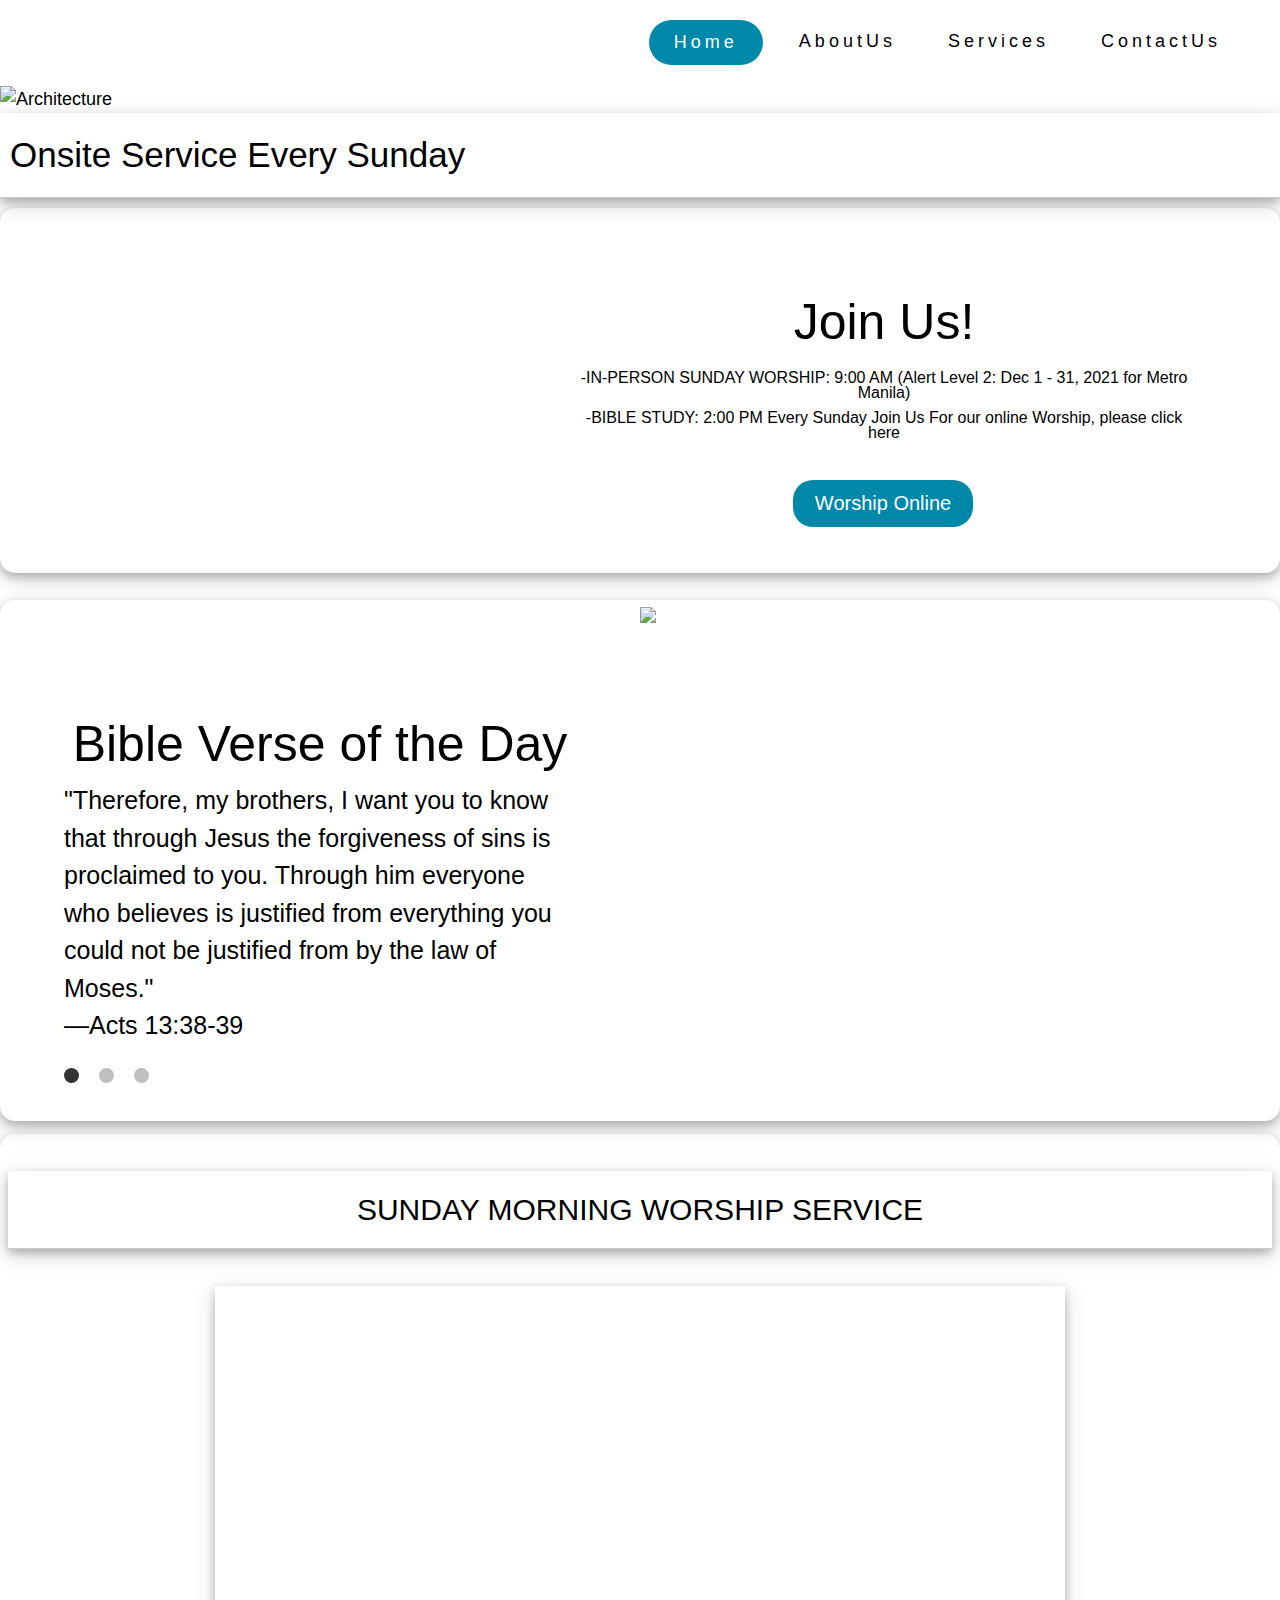
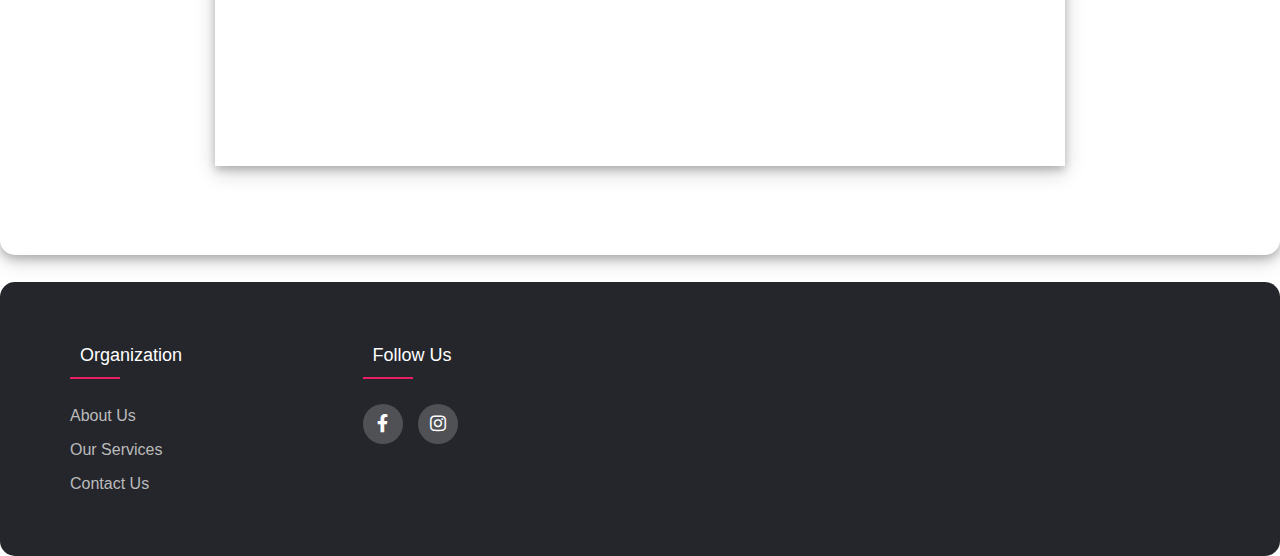
==== index.html @ 140dfd56 "Add files via upload" ====
<!DOCTYPE html>
<html lang="en">
	<head>
<title>HOMPAGE</title>
<meta charset="UTF-8">
<link rel="stylesheet" href="CSS4.css">
<link rel="stylesheet" type="text/css" href="https://cdnjs.cloudflare.com/ajax/libs/font-awesome/5.15.1/css/all.min.css">
	</head>
<body>
	<!-- Navigation -->
	<div class="-top">
	<div class="-bar -white -wide -padding -card">
	  <div class="-right -hide-small">
		<a href="Main.html" class="woww">Home</a>
		<a href="#" class="-bar-item -button">AboutUs</a>&nbsp;&nbsp;&nbsp;
		<a href="#" class="-bar-item -button">Services</a>
		<a href="#" class="-bar-item -button">ContactUs</a> 
	  </div>
	</div>
  </div>
	<header>
		<img class="image" src="C:\Users\valerio\Downloads\VAL\image\LOGO.gif" alt="Architecture" width="1500" height="800">
	</header>
		<!-- Project Section -->
		<h4 class="-border-bottom -border-light-grey -padding-16">Onsite Service Every Sunday</h4>
		<div class="-row-padding">
		<div class="row">
			<div class="-container -padding-32">
				<div class="col">
					<br>
					<div class="card card1">
						<h5></h5>
					</div>
				</div>
			</div>
		  <div class="col">
			  <h1>Join Us!</h1>
			  <p>-IN-PERSON SUNDAY WORSHIP: 9:00 AM (Alert Level 2: Dec 1 - 31, 2021 for Metro Manila) </p>
			  <p>-BIBLE STUDY: 2:00 PM Every Sunday Join Us For our online Worship, please click here</p>
				  &nbsp;&nbsp;&nbsp;&nbsp;&nbsp;&nbsp;&nbsp;&nbsp;&nbsp;
				  &nbsp;&nbsp;&nbsp;&nbsp;&nbsp;&nbsp;&nbsp;&nbsp;&nbsp;&nbsp;&nbsp;
				  &nbsp;&nbsp;&nbsp;&nbsp;&nbsp;&nbsp;&nbsp;&nbsp;&nbsp;&nbsp;&nbsp;&nbsp;
				  &nbsp;&nbsp;&nbsp;&nbsp;&nbsp;&nbsp;&nbsp;&nbsp;&nbsp;
				  <button type="button">Worship Online</button>
		  </div>
		</div>
	</div>
	<br>
		<div class="Eh">
			<div class="row1">
			<div class="col-1">
				<h1>Bible Verse of the Day</h1>
				<p1>"Therefore, my brothers, I want you to know that through Jesus the forgiveness of sins is proclaimed to you. 
					Through him everyone who believes is justified from everything you could not be justified from by the law of Moses."
				</p1>
				<br>
				<p1>—Acts 13:38-39</p1>
				<ul class="wan">
					<li class="btn active"></li>
					<li class="btn"></li>
					<li class="btn"></li>
				</ul>
			</div>
			<div class="col-2">
				<img src="image/pic1.png" id="banner">
			</div>
		</div>
		</div>
		<script>
			var btn =document.getElementsByClassName("btn");
			var banner= document.getElementById("banner");

			btn[0].onclick = function(){
				banner.src = "image/pic1.png"
				
				banner.classList.add("zoom");
				setTimeout(function(){
					banner.classList.remove("zoom")		
				},500);
			}
			btn[1].onclick = function(){
				banner.src = "image/pic2.png"
				banner.classList.add("zoom");
				setTimeout(function(){
					banner.classList.remove("zoom")		
				},500);
			}
			btn[2].onclick = function(){
				banner.src = "image/pic3.png"
				banner.classList.add("zoom");
				setTimeout(function(){
					banner.classList.remove("zoom")		
				},500);
			}
		</script>

			
		<div class="-row-padding">
		
			<div class="gallery">
				
			</div>
			<br>
			<div class="-container -padding-32" >
		<h3 class="-border-bottom -border-light-grey -padding-16">SUNDAY MORNING WORSHIP SERVICE</h3>
	  </div>
			<div class="col">
				<div class="features-vid">
					<br>
				<center><iframe class="wow" width="850" height="480" src="https://www.facebook.com/plugins/video.php?height=314&href=https%3A%2F%2Fwww.facebook.com%2Felohimchurchfamily%2Fvideos%2F577492703555473%2F&show_text=false&width=560&t=0" width="560" height="314" style="border:none;overflow:hidden" scrolling="no" frameborder="0" allowfullscreen="true" allow="autoplay; clipboard-write; encrypted-media; picture-in-picture; web-share" allowFullScreen="true"></iframe></center>
					<br>
					<br>
					<br>
				</div>
			</div>
		</div>	
</div>
</body>
<br>
<footer class="footer">
	<div class="container">
		<div class="row2">
			<div class="footer-col">
				<h4>organization</h4>
				<ul>
					<li><a href="#">about us</a></li>
					<li><a href="#">our services</a></li>
					<li><a href="#">Contact Us</a></li>
				</ul>
			</div>
			<div class="footer-col">
				<h4>follow us</h4>
				<div class="social-links">
					<a href="https://www.facebook.com/elohimchurchfamilyw"><i class="fab fa-facebook-f"></i></a>
					<a href="https://www.instagram.com/elohimcommunitychurch/"><i class="fab fa-instagram"></i></a>
				</div>
			</div>
		</div>
	</div>
</footer>
</html>
---- CSS4.css ----
html, body {
    font-family: Verdana,sans-serif;
    font-size: 18px;
    line-height: 1.5;
	box-sizing: inherit;
    background-image: url("Pictures/images/BG1.png");
}
.-white, .-hover-white:hover {
    color:  black;
    background-image: url("Pictures/images/Light.jpg");
}
.-button:hover {
    color: #000;
    background-color: #ccc;
}
.-bar-item, .-button, .home{
    margin-left: 20px;
    padding: 9px 25px;
    border: none;
    border-radius: 50px;
    cursor: pointer;
    transition: all 0.3s ease 0s;
}
.woww{
    text-decoration: none;
    color: white;
    float: left;
    padding: 9px 25px;
    background-color: rgba(0, 136, 169, 1);
    border: none;
    border-radius: 50px;
    cursor: pointer;
    transition: all 0.3s ease 0s;
}
.woww:hover {
    background-color: rgba(0, 136, 169, 0.8);
    transform: translateY(-10px);
}
div {
    display: block;
}
.-btn, .-button {
    border: none;
    display: inline-block;
    padding: 8px 16px;
    vertical-align: middle;
    overflow: hidden;
    text-decoration: none;
    color: inherit;
    background-color: inherit;
    text-align: center;
    cursor: pointer;
    white-space: nowrap;
}
.-padding {
    padding: 20px 16px;
}
.-bar {
    width: 100%;
    overflow: hidden;
}
.-wide {
    letter-spacing: 4px;
}
.-bar .-button {
    white-space: normal;
}
.-bar .-bar-item {
    padding: 8px 16px;
    float: left;
    width: auto;
    border: none;
    display: block;
    outline: 0;
}
b, strong {
    color: rgb(255, 255, 255);
    font-weight: bolder;
    background-color: #000;
    letter-spacing: 2px;
}
.-right {
    float: right;
}
.image {
    max-width: 100%;
    height: auto;
}
.-image{
    background-size: contain;
    background-position: top center;
    background-image: linear-gradient(180deg,rgba(255,255,255,0.82) 0%,#ffffff 52%);
    padding-bottom: 70px;
}

img {
    vertical-align: middle;
}

img {
    border-style: none;
}

.-border-light-grey{
    border-color: #f1f1f1;
}
.-padding-16 {
    padding-top: 16px;
    padding-bottom: 16px;
}
.-border-bottom {
    border-bottom: 1px solid #ccc;
    background-image: url("Pictures/images/Light.jpg");
    box-shadow: 0 4px 8px 0 rgb(0 0 0 / 20%), 0 6px 20px 0 rgb(0 0 0 / 19%);

}
*, *:before, *:after {
    box-sizing: inherit;
}
.gallery{
    height: 80%;
    width: 100%;
    display: flex;
    margin: 1% auto 0;
    box-sizing: border-box;
}
.image-box{
    margin: 0 1%;
    flex: 1;
    flex-basis: 0;
    transition: .5s;
}
.image-box img{
    width: 100%;
    height: 100%;
    object-fit: cover;
    transition: .5s;
}
.image-box:hover{
    flex-basis: 50%;
    cursor: pointer;
}
.active{
    flex-basis: 50%;
}
h1{
    text-align: center;
    margin-top: 30px;
    font-size: 35px;
    font-weight: 400;
    font-family: "Segoe UI",Arial,sans-serif;
}
 h3{
    padding: 0px 10px;
    font-family: "Segoe UI",Arial,sans-serif;
    font-weight: 400;
    margin: 10px 0;
	font-size: 30px;
    color : black;
    text-align: center;
    box-shadow: 0 4px 8px 0 rgba(0, 0, 0, 0.2), 0 6px 20px 0 rgba(0, 0, 0, 0.19);
}
h4{
    padding: 0px 10px;
    font-family: "Segoe UI",Arial,sans-serif;
    font-weight: 400;
    margin: 0px 0px 10px;
	font-size: 35px;
} 
.-black, .-hover-black:hover {
    color: #fff;
    background-color: #000;
    font-family: Verdana,sans-serif;
    font-size: 18px;
    letter-spacing: 2px;
}
.-row-padding{
    border-radius: 15px;
    padding: 0 8px;
    background-image: url("Pictures/images/Light.jpg");
    box-shadow: 0 4px 8px 0 rgba(0, 0, 0, 0.2), 0 6px 20px 0 rgba(0, 0, 0, 0.19);
    
}
.-display-topleft {
    position: absolute;
    padding-top: 8px;
}
.container{
	width: 100%;
	margin: 80px auto;
}
.container h1{
	text-align: center;
	font-family: Verdana,sans-serif;
    font-size: 40px;
}
.row{
	align-items: center;

}
.col{
  
	min-width: 250px;
}
.small-img-row{
	display: flex;
	background: #efefef;
	margin: 20px 0;
	align-items: center;
	border-radius: 6px;
	overflow: hidden;
	width: 85%;
}
.small-img{
	position: relative;
}
.small-img-row p{
	margin-left: 20px;
	color: #707070;
	line-height: 22px;
	font-size: 15px;
}	
.features-vid{
	align-items: center;
}
.wow{
    box-shadow: 0 4px 8px 0 rgba(0, 0, 0, 0.2), 0 6px 20px 0 rgba(0, 0, 0, 0.19);
}
.slide-frame{
    height: 500px;
    background: black;
    margin-top: 30px;
}

.img-container{
    height: 100px;
    position: relative;
    float: left;
}
.Eh{
    width: 100%;
}
.row1{
    box-shadow: 0 4px 8px 0 rgba(0, 0, 0, 0.2), 0 6px 20px 0 rgba(0, 0, 0, 0.19);
    display: flex;
    width: 100%;
    background-image: url("Pictures/images/Light.jpg");
    border-radius: 15px;
    overflow: hidden;
}
.col-1, .col-2{
    flex-basis: 50%;
    overflow: hidden;
}
.col-2 img{
    width: 100%;
}
.col-1{
    padding: 6% 5%;
    position: relative;
}
.wan{
   position: absolute;
   bottom: 30px; 
}
.btn{
    list-style: none;
    width: 15px;
    height: 15px;
    display: inline-block;
    background: #bfbfbf;
    border-radius: 50%;
    margin-right: 15px;
    cursor: pointer;
    transition: transform 0.5s;
}
.btn:hover {
    transform: translateY(-10px);
}
ul .active{
    background: #333;
}
.zoom{
    animation: zoomout 0.5s linear 1;
}
@keyframes zoomout{
    0%{
        transform: scale(1.2);
    }
    100%{
        transform: scale(1);
    }
}
*{
	margin:0;
	padding:0;
	box-sizing: border-box;
}
.container{
	max-width: 1170px;
	margin:auto;
}
.row2{
	display: flex;
	flex-wrap: wrap;
}
ul{
	list-style: none;
}
.footer{
	background-color: #24262b;
    padding: 60px 0;
    border-radius: 15px;
}
.footer-col{
   width: 25%;
   padding: 0 15px;
}
.footer-col h4{
	font-size: 18px;
	color: #ffffff;
	text-transform: capitalize;
	margin-bottom: 35px;
	font-weight: 500;
	position: relative;
}
.footer-col h4::before{
	content: '';
	position: absolute;
	left:0;
	bottom: -10px;
	background-color: #e91e63;
	height: 2px;
	box-sizing: border-box;
	width: 50px;
}
.footer-col ul li:not(:last-child){
	margin-bottom: 10px;
}
.footer-col ul li a{
	font-size: 16px;
	text-transform: capitalize;
	color: #ffffff;
	text-decoration: none;
	font-weight: 300;
    
	color: #bbbbbb;
	display: block;
	transition: all 0.3s ease;
}
.footer-col ul li a:hover{
	color: #ffffff;
	padding-left: 8px;
}
.footer-col .social-links a{
	display: inline-block;
	height: 40px;
	width: 40px;
	background-color: rgba(255,255,255,0.2);
	margin:0 10px 10px 0;
	text-align: center;
	line-height: 40px;
	border-radius: 50%;
	color: #ffffff;
	transition: all 0.5s ease;
}
.footer-col .social-links a:hover{
	color: #24262b;
	background-color: #ffffff;
}
.fab {
    font-family: "Font Awesome 5 Brands";
}


/*responsive*/
@media(max-width: 767px){
  .footer-col{
    width: 50%;
    margin-bottom: 30px;
}
}
@media(max-width: 574px){
  .footer-col{
    width: 100%;
}
}
p1{
    font-size: 25px;
}
.row{
	display: flex;
	height: 88%;
	align-items: center;
}
.col{
	flex-basis : 50%;
}
h1{
    font-size: 50px;
    flex-wrap: wrap;
    
}
p{
    font-size: 16px;
    text-align: center;
    line-height: 15px;
    margin:10px 10px;
}
button{
    cursor: pointer;
    width: 180px;
    color: white;
    font-size: 20px;
    padding: 12px 0;
    background-color: rgba(0, 136, 169, 1);
    border: 0;
    border-radius: 20px;
    outline: none;
    margin-top: 30px;
    transition: transform 0.5s;
}
button:hover{
    background-color: rgba(0, 136, 169, 0.8);
    transform: translateY(-10px);
}
.card{
    width: 500px;
    height: 300px;
    display: inline-block;
    padding: 15px 50px;
    border-radius: 10px;
    box-sizing: border-box;
    cursor: pointer;
    margin: 15px 30px;
    background-image: url("Pictures/images/gg.jpg");
    background-position: center;
    background-size: cover;
    transition: transform 0.5s;
}
.card1{
    box-shadow: #707070
}
.card:hover{
    transform: translateY(-10px);
}
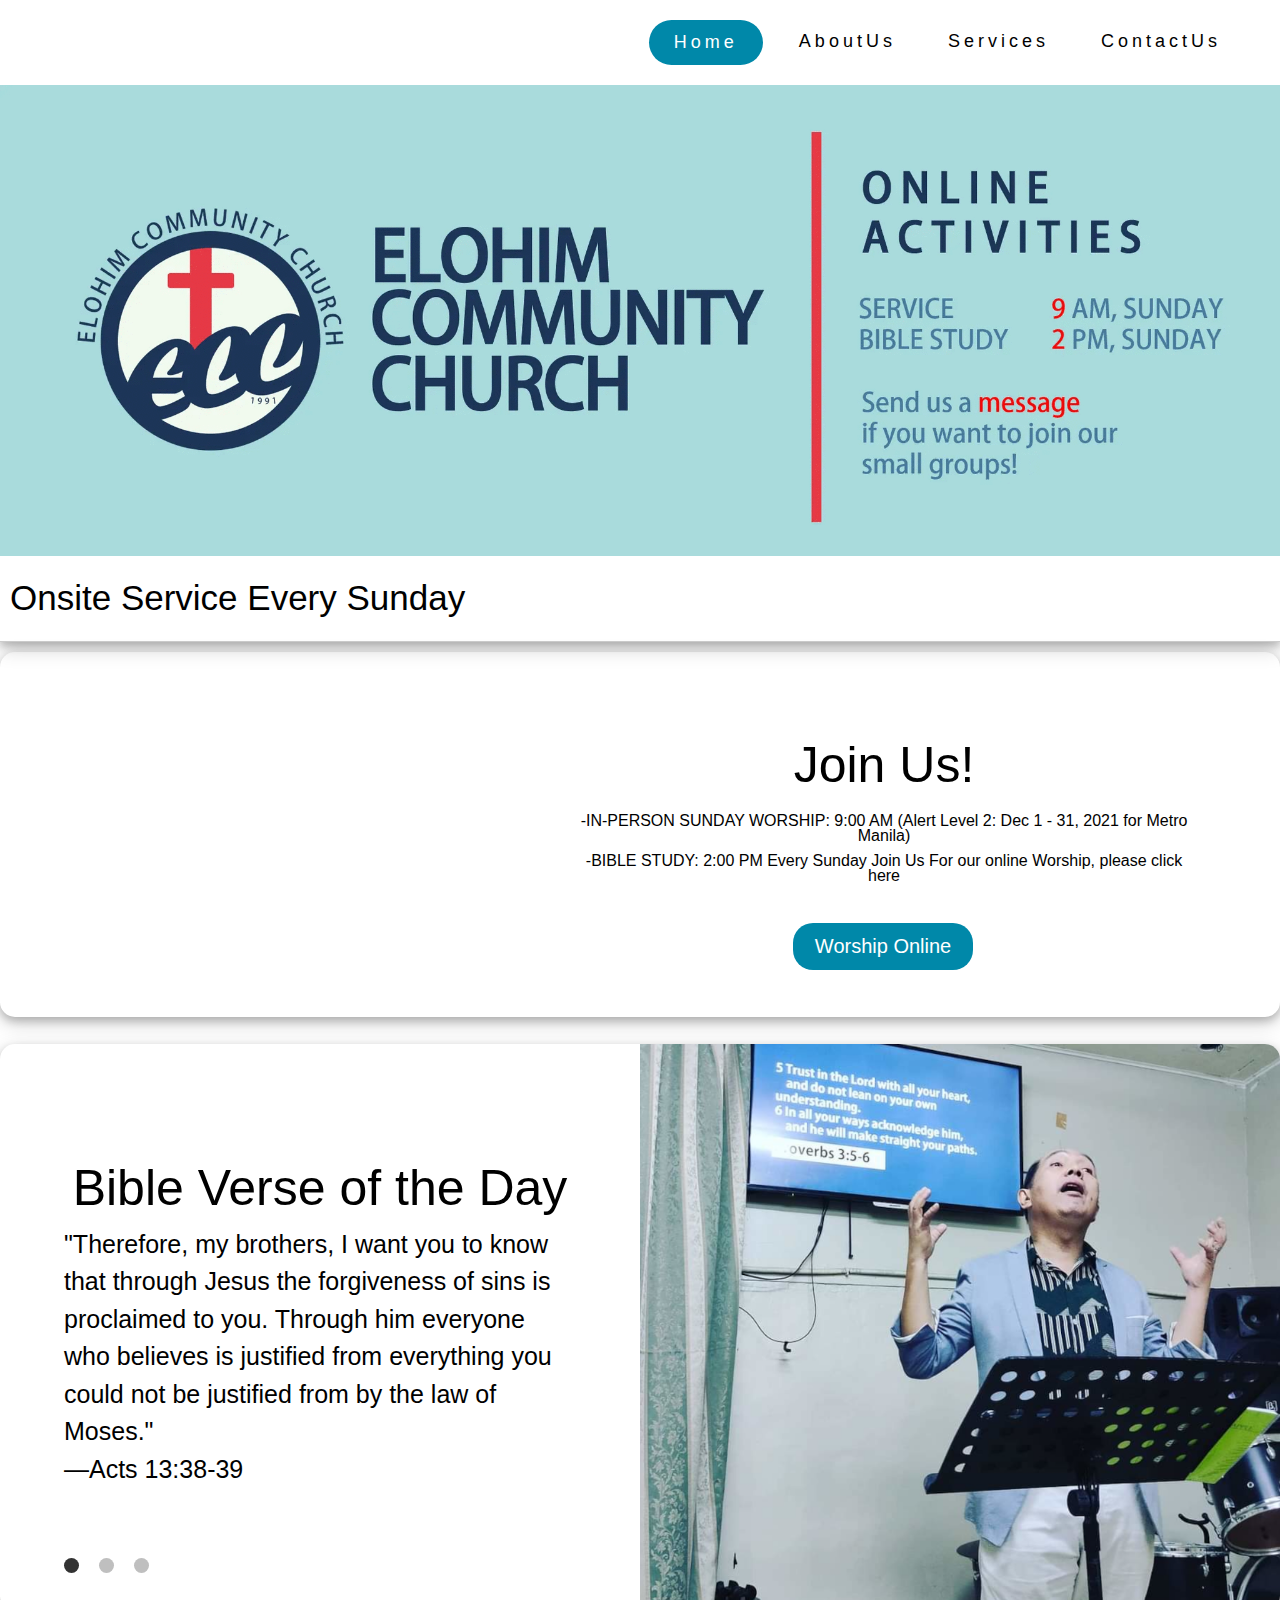
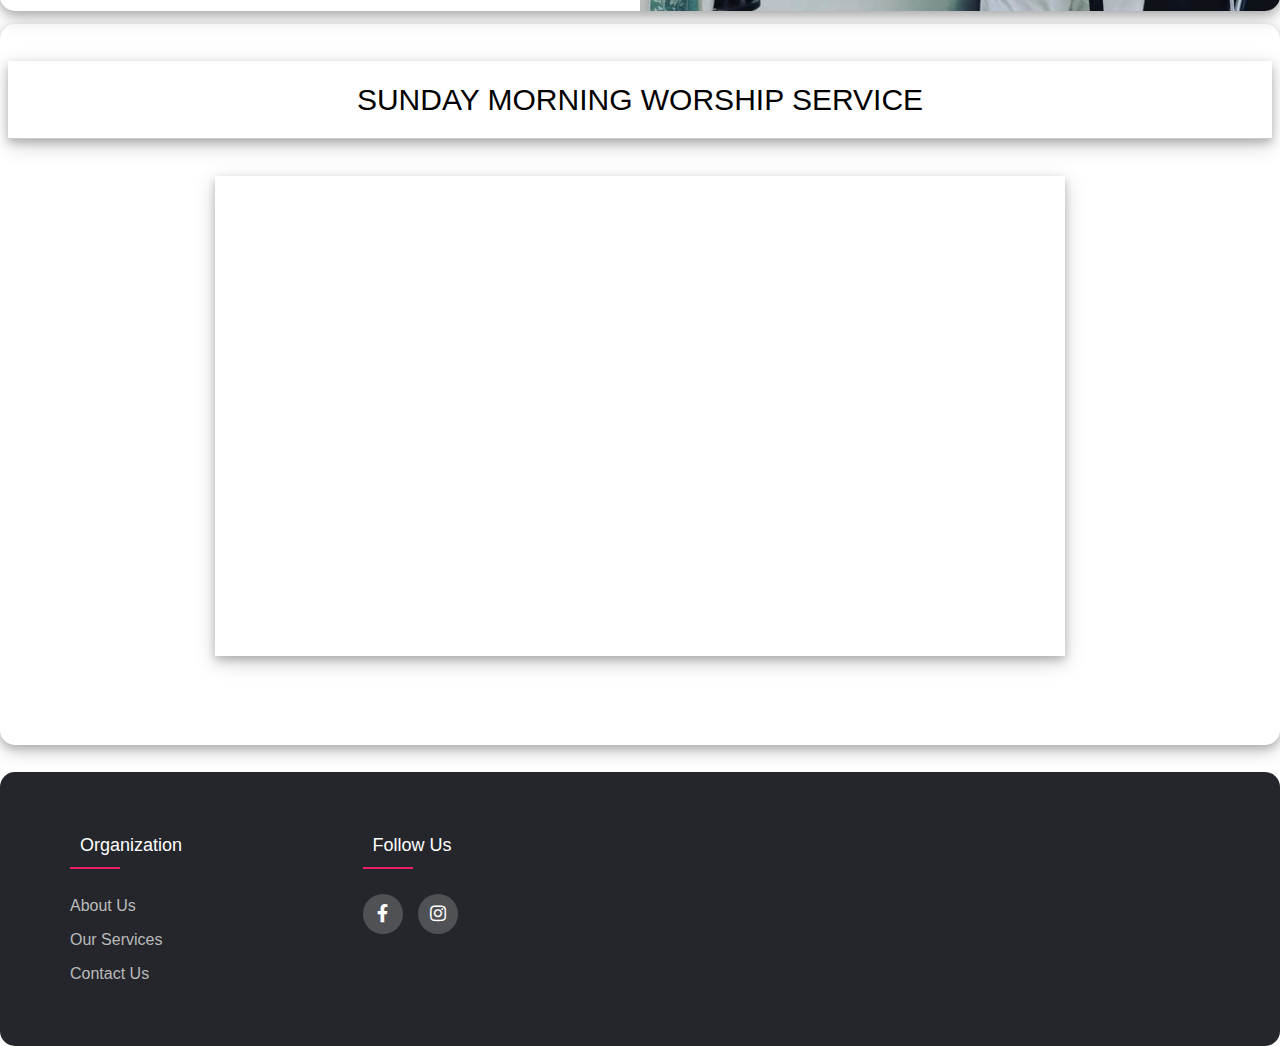
==== commit 98814b9d: "Update index.html" ====
--- a/index.html
+++ b/index.html
@@ -19,7 +19,7 @@
 	</div>
   </div>
 	<header>
-		<img class="image" src="C:\Users\valerio\Downloads\VAL\image\LOGO.gif" alt="Architecture" width="1500" height="800">
+		<img class="image" src="Pictures/LOGO.gif" alt="Architecture" width="1500" height="800">
 	</header>
 		<!-- Project Section -->
 		<h4 class="-border-bottom -border-light-grey -padding-16">Onsite Service Every Sunday</h4>
@@ -62,7 +62,7 @@
 				</ul>
 			</div>
 			<div class="col-2">
-				<img src="image/pic1.png" id="banner">
+				<img src="Pictures/pic1.png" id="banner">
 			</div>
 		</div>
 		</div>
@@ -71,7 +71,7 @@
 			var banner= document.getElementById("banner");
 
 			btn[0].onclick = function(){
-				banner.src = "image/pic1.png"
+				banner.src = "Pictures/pic1.png"
 				
 				banner.classList.add("zoom");
 				setTimeout(function(){
@@ -79,14 +79,14 @@
 				},500);
 			}
 			btn[1].onclick = function(){
-				banner.src = "image/pic2.png"
+				banner.src = "Pictures/pic2.png"
 				banner.classList.add("zoom");
 				setTimeout(function(){
 					banner.classList.remove("zoom")		
 				},500);
 			}
 			btn[2].onclick = function(){
-				banner.src = "image/pic3.png"
+				banner.src = "Pictures/pic3.png"
 				banner.classList.add("zoom");
 				setTimeout(function(){
 					banner.classList.remove("zoom")		
@@ -138,4 +138,4 @@
 		</div>
 	</div>
 </footer>
-</html>+</html>
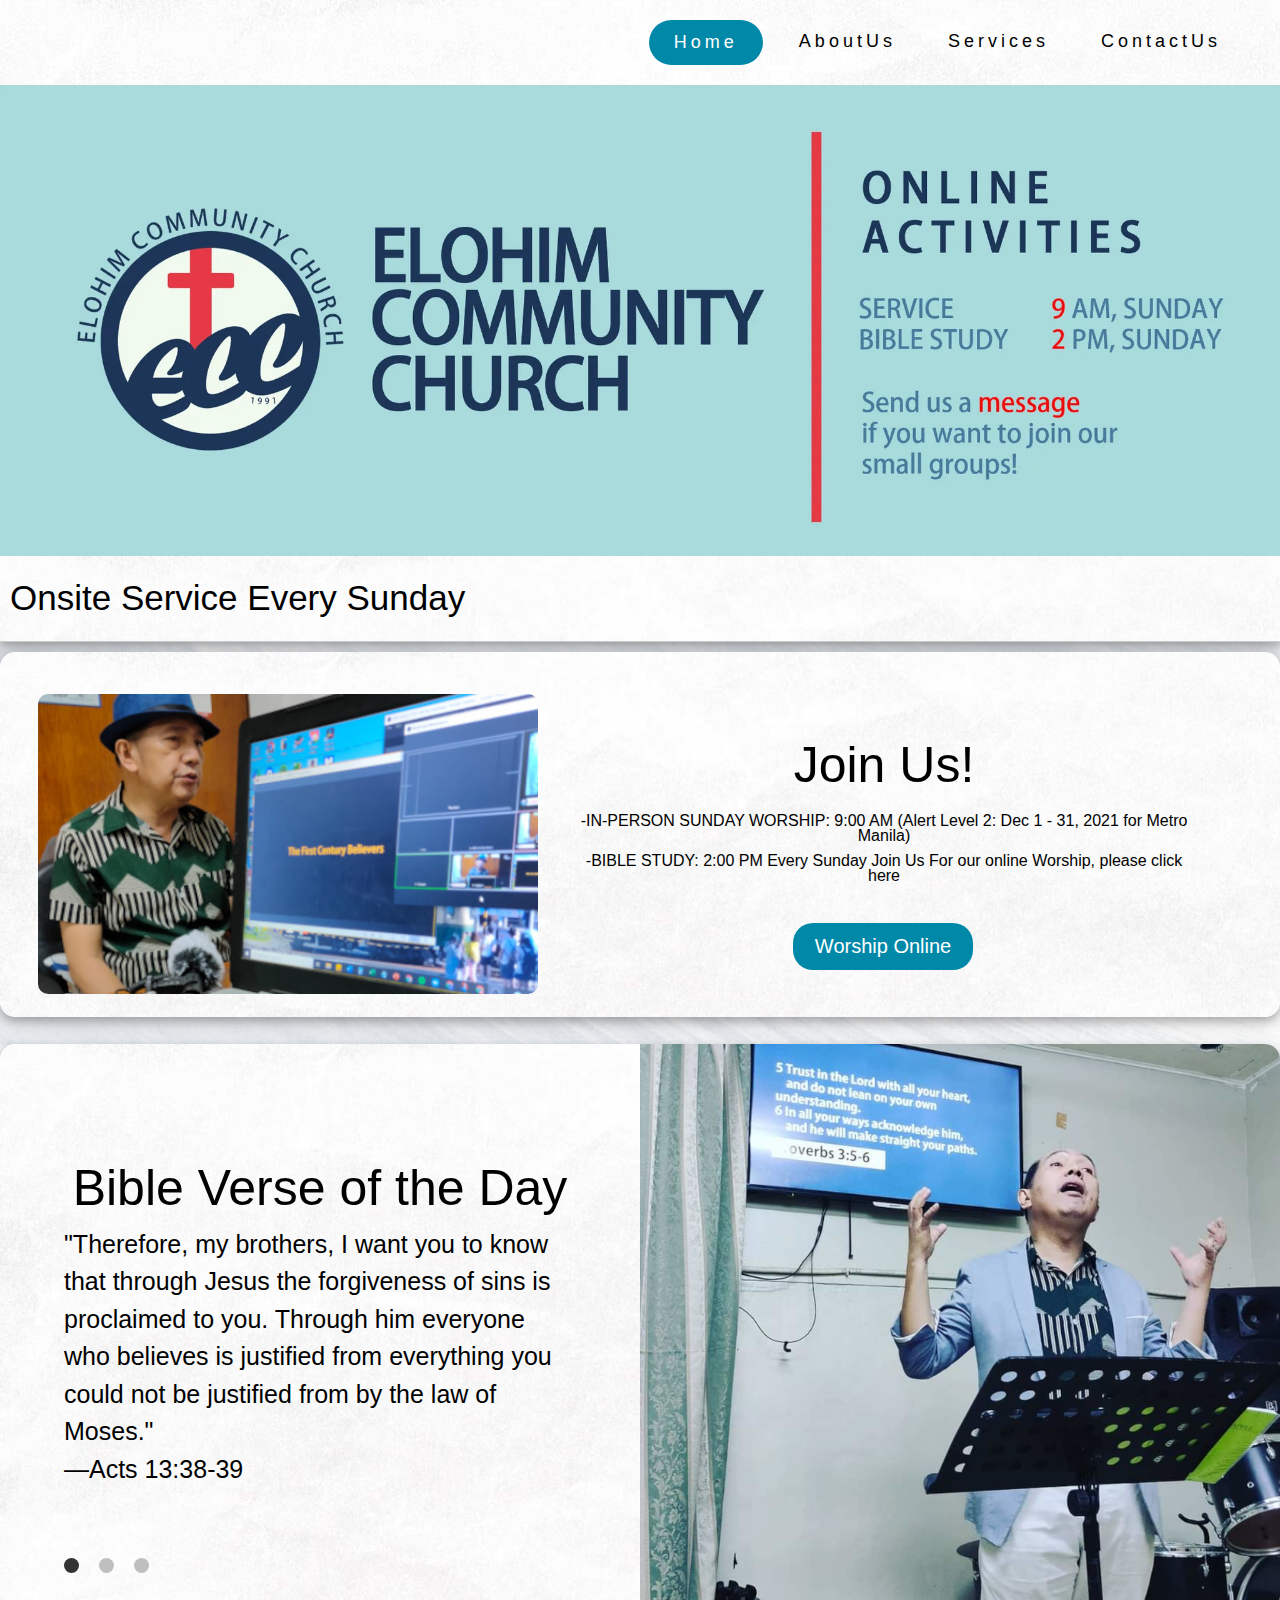
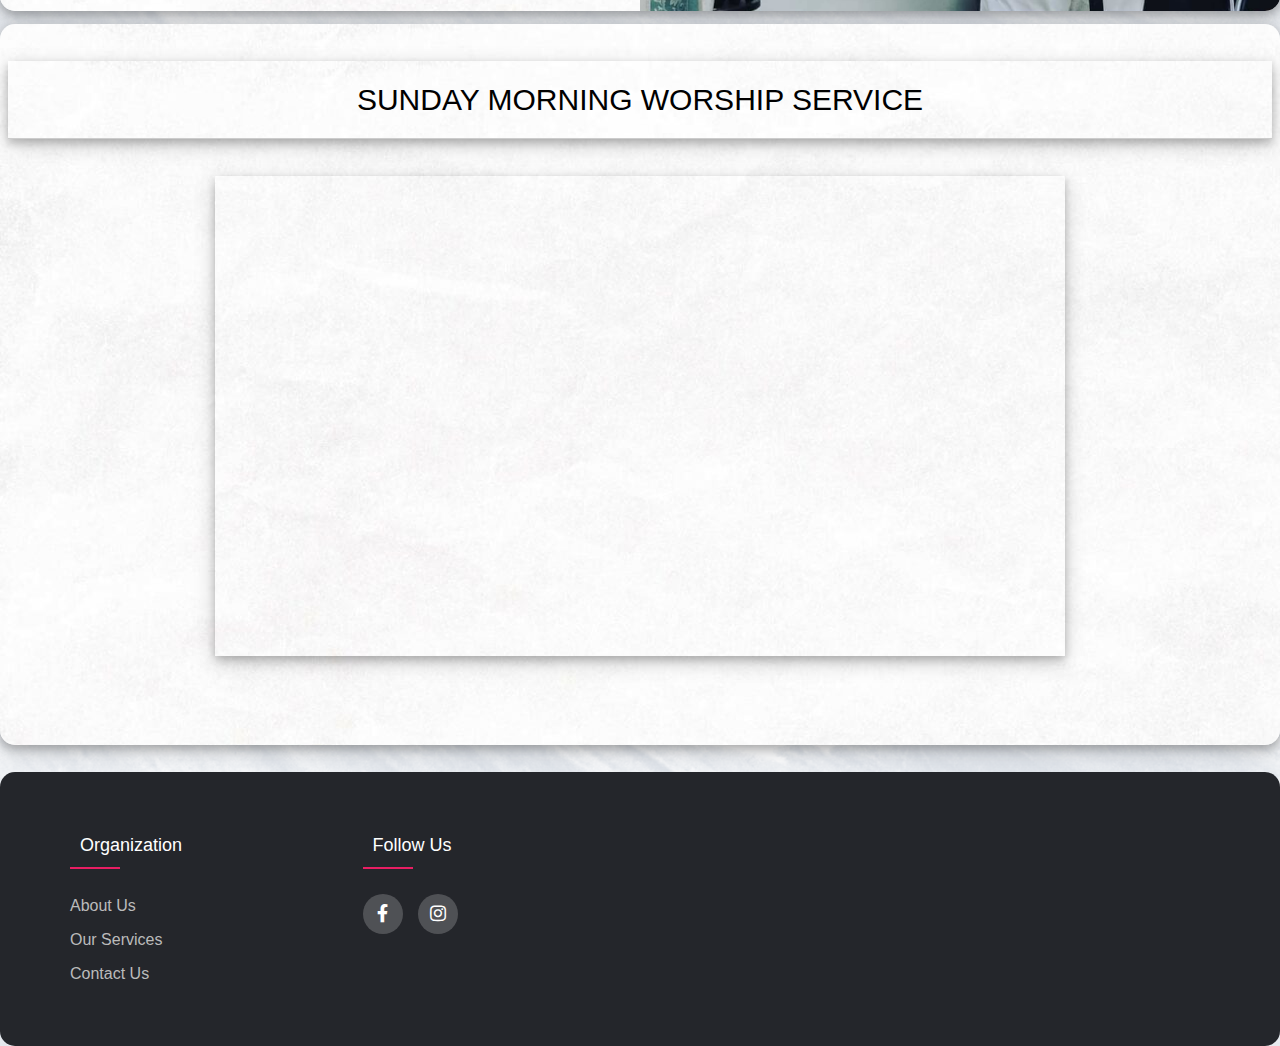
==== commit 4a72a90c: "Update index.html" ====
--- a/index.html
+++ b/index.html
@@ -12,7 +12,7 @@
 	<div class="-bar -white -wide -padding -card">
 	  <div class="-right -hide-small">
 		<a href="Main.html" class="woww">Home</a>
-		<a href="#" class="-bar-item -button">AboutUs</a>&nbsp;&nbsp;&nbsp;
+		<a href="aboutus.html" class="-bar-item -button">AboutUs</a>&nbsp;&nbsp;&nbsp;
 		<a href="#" class="-bar-item -button">Services</a>
 		<a href="#" class="-bar-item -button">ContactUs</a> 
 	  </div>
--- a/CSS4.css
+++ b/CSS4.css
@@ -4,11 +4,11 @@
     font-size: 18px;
     line-height: 1.5;
 	box-sizing: inherit;
-    background-image: url("Pictures/images/BG1.png");
+    background-image: url("Pictures/BG1.png");
 }
 .-white, .-hover-white:hover {
     color:  black;
-    background-image: url("Pictures/images/Light.jpg");
+    background-image: url("Pictures/Light.jpg");
 }
 .-button:hover {
     color: #000;
@@ -111,7 +111,7 @@
 }
 .-border-bottom {
     border-bottom: 1px solid #ccc;
-    background-image: url("Pictures/images/Light.jpg");
+    background-image: url("Pictures/Light.jpg");
     box-shadow: 0 4px 8px 0 rgb(0 0 0 / 20%), 0 6px 20px 0 rgb(0 0 0 / 19%);
 
 }
@@ -178,7 +178,7 @@
 .-row-padding{
     border-radius: 15px;
     padding: 0 8px;
-    background-image: url("Pictures/images/Light.jpg");
+    background-image: url("Pictures/Light.jpg");
     box-shadow: 0 4px 8px 0 rgba(0, 0, 0, 0.2), 0 6px 20px 0 rgba(0, 0, 0, 0.19);
     
 }
@@ -245,7 +245,7 @@
     box-shadow: 0 4px 8px 0 rgba(0, 0, 0, 0.2), 0 6px 20px 0 rgba(0, 0, 0, 0.19);
     display: flex;
     width: 100%;
-    background-image: url("Pictures/images/Light.jpg");
+    background-image: url("Pictures/Light.jpg");
     border-radius: 15px;
     overflow: hidden;
 }
@@ -434,7 +434,7 @@
     box-sizing: border-box;
     cursor: pointer;
     margin: 15px 30px;
-    background-image: url("Pictures/images/gg.jpg");
+    background-image: url("Pictures/gg.jpg");
     background-position: center;
     background-size: cover;
     transition: transform 0.5s;
@@ -444,4 +444,4 @@
 }
 .card:hover{
     transform: translateY(-10px);
-}+}
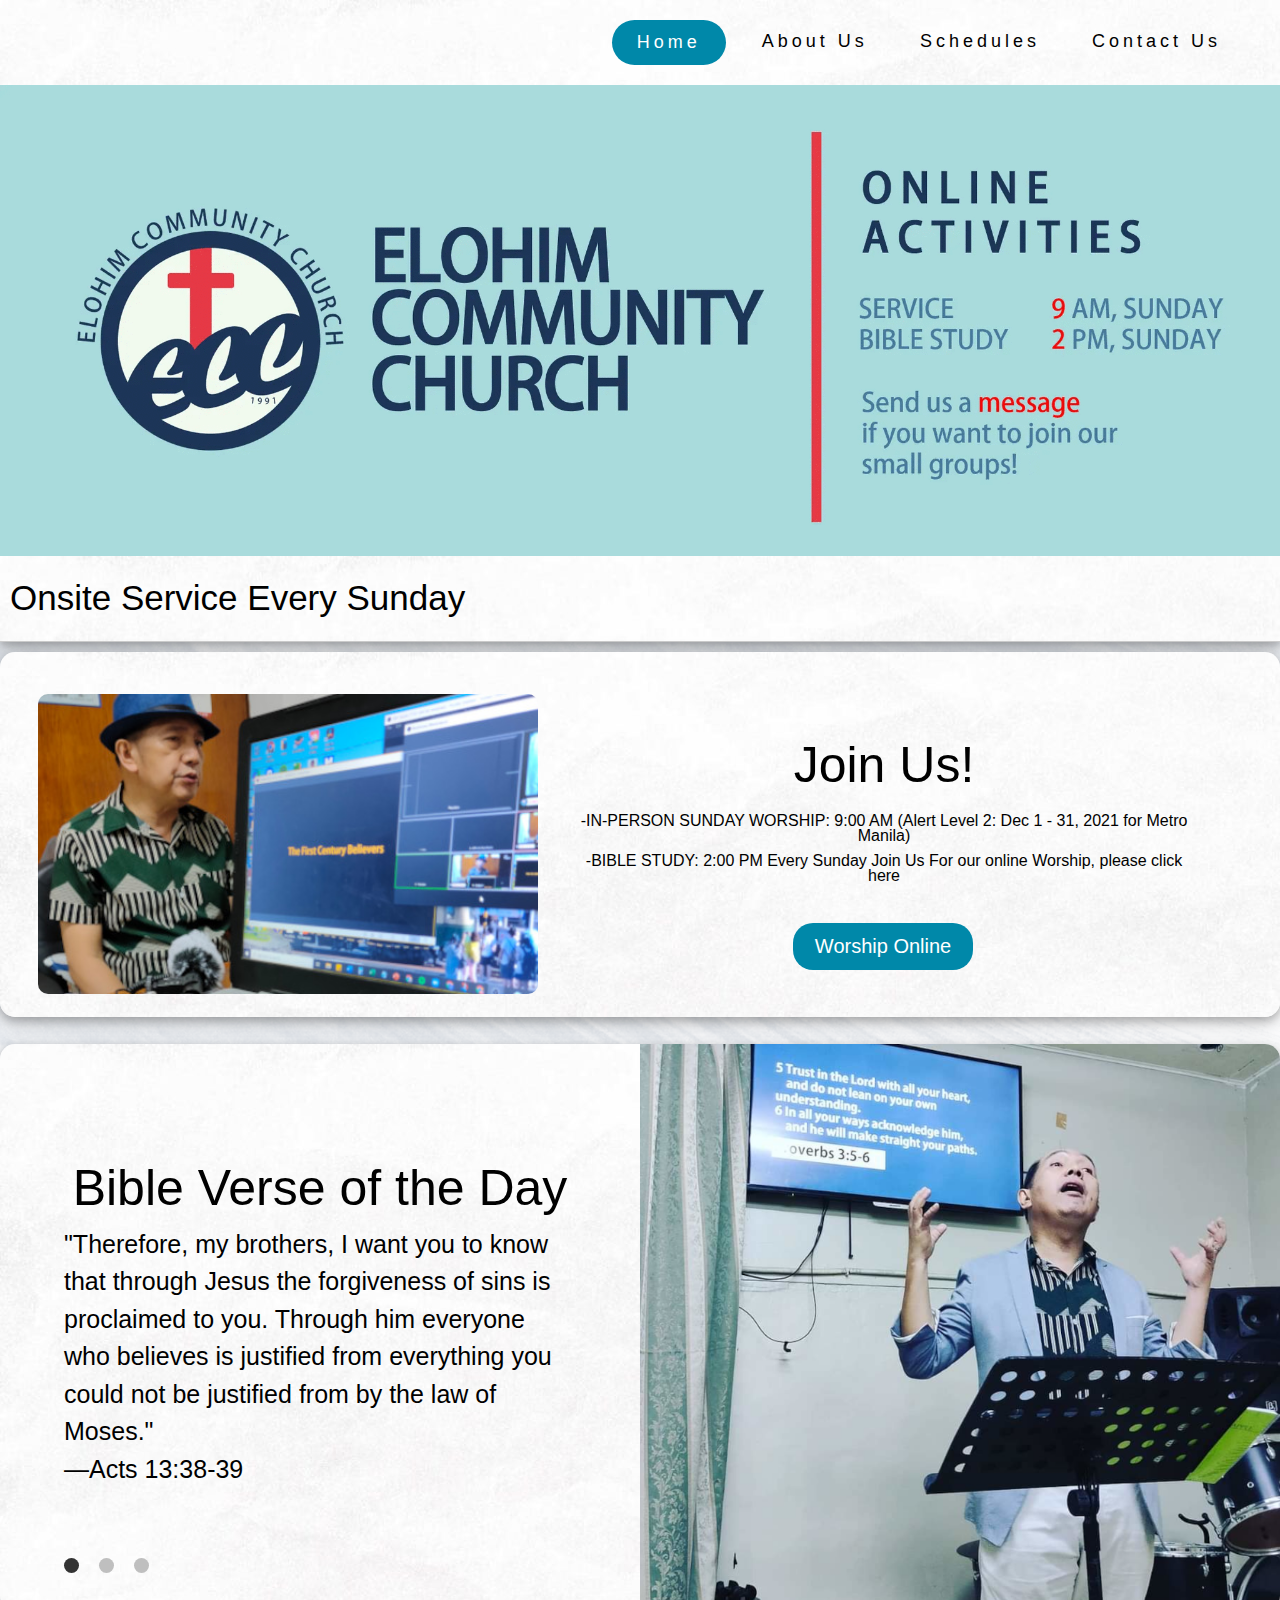
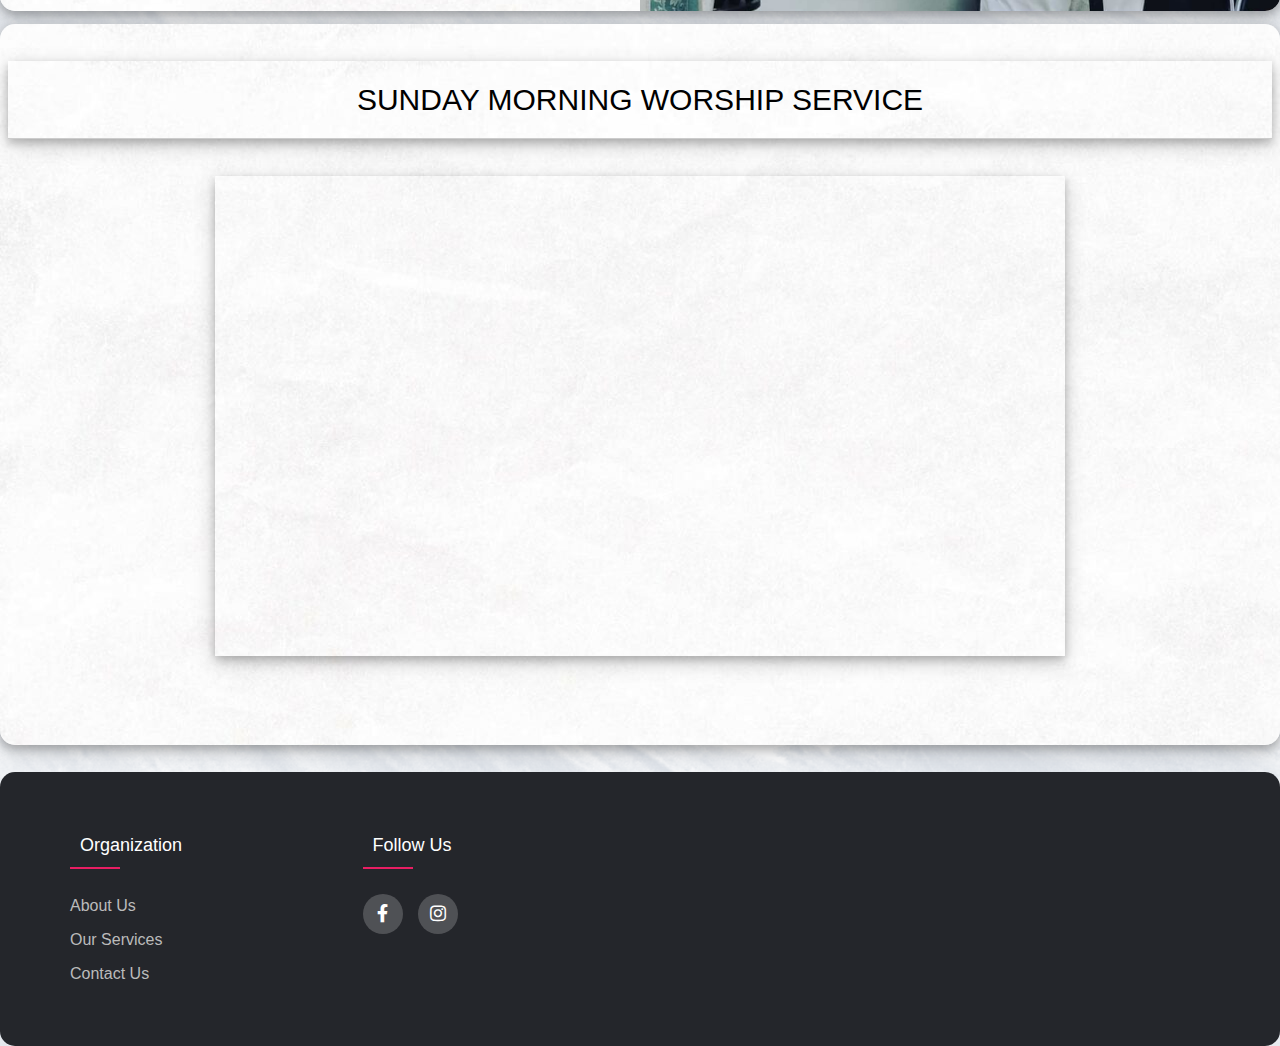
==== commit b923e369: "Update index.html" ====
--- a/index.html
+++ b/index.html
@@ -11,10 +11,10 @@
 	<div class="-top">
 	<div class="-bar -white -wide -padding -card">
 	  <div class="-right -hide-small">
-		<a href="Main.html" class="woww">Home</a>
-		<a href="aboutus.html" class="-bar-item -button">AboutUs</a>&nbsp;&nbsp;&nbsp;
-		<a href="#" class="-bar-item -button">Services</a>
-		<a href="#" class="-bar-item -button">ContactUs</a> 
+		<a href="index.html" class="woww">Home</a>
+		<a href="aboutus.html" class="-bar-item -button">About Us</a>&nbsp;&nbsp;&nbsp;
+		<a href="#" class="-bar-item -button">Schedules</a>
+		<a href="#" class="-bar-item -button">Contact Us</a> 
 	  </div>
 	</div>
   </div>
@@ -123,7 +123,7 @@
 			<div class="footer-col">
 				<h4>organization</h4>
 				<ul>
-					<li><a href="#">about us</a></li>
+					<li><a href="aboutus.html">about us</a></li>
 					<li><a href="#">our services</a></li>
 					<li><a href="#">Contact Us</a></li>
 				</ul>
@@ -131,7 +131,7 @@
 			<div class="footer-col">
 				<h4>follow us</h4>
 				<div class="social-links">
-					<a href="https://www.facebook.com/elohimchurchfamilyw"><i class="fab fa-facebook-f"></i></a>
+					<a href="https://www.facebook.com/elohimchurchfamily/"><i class="fab fa-facebook-f"></i></a>
 					<a href="https://www.instagram.com/elohimcommunitychurch/"><i class="fab fa-instagram"></i></a>
 				</div>
 			</div>
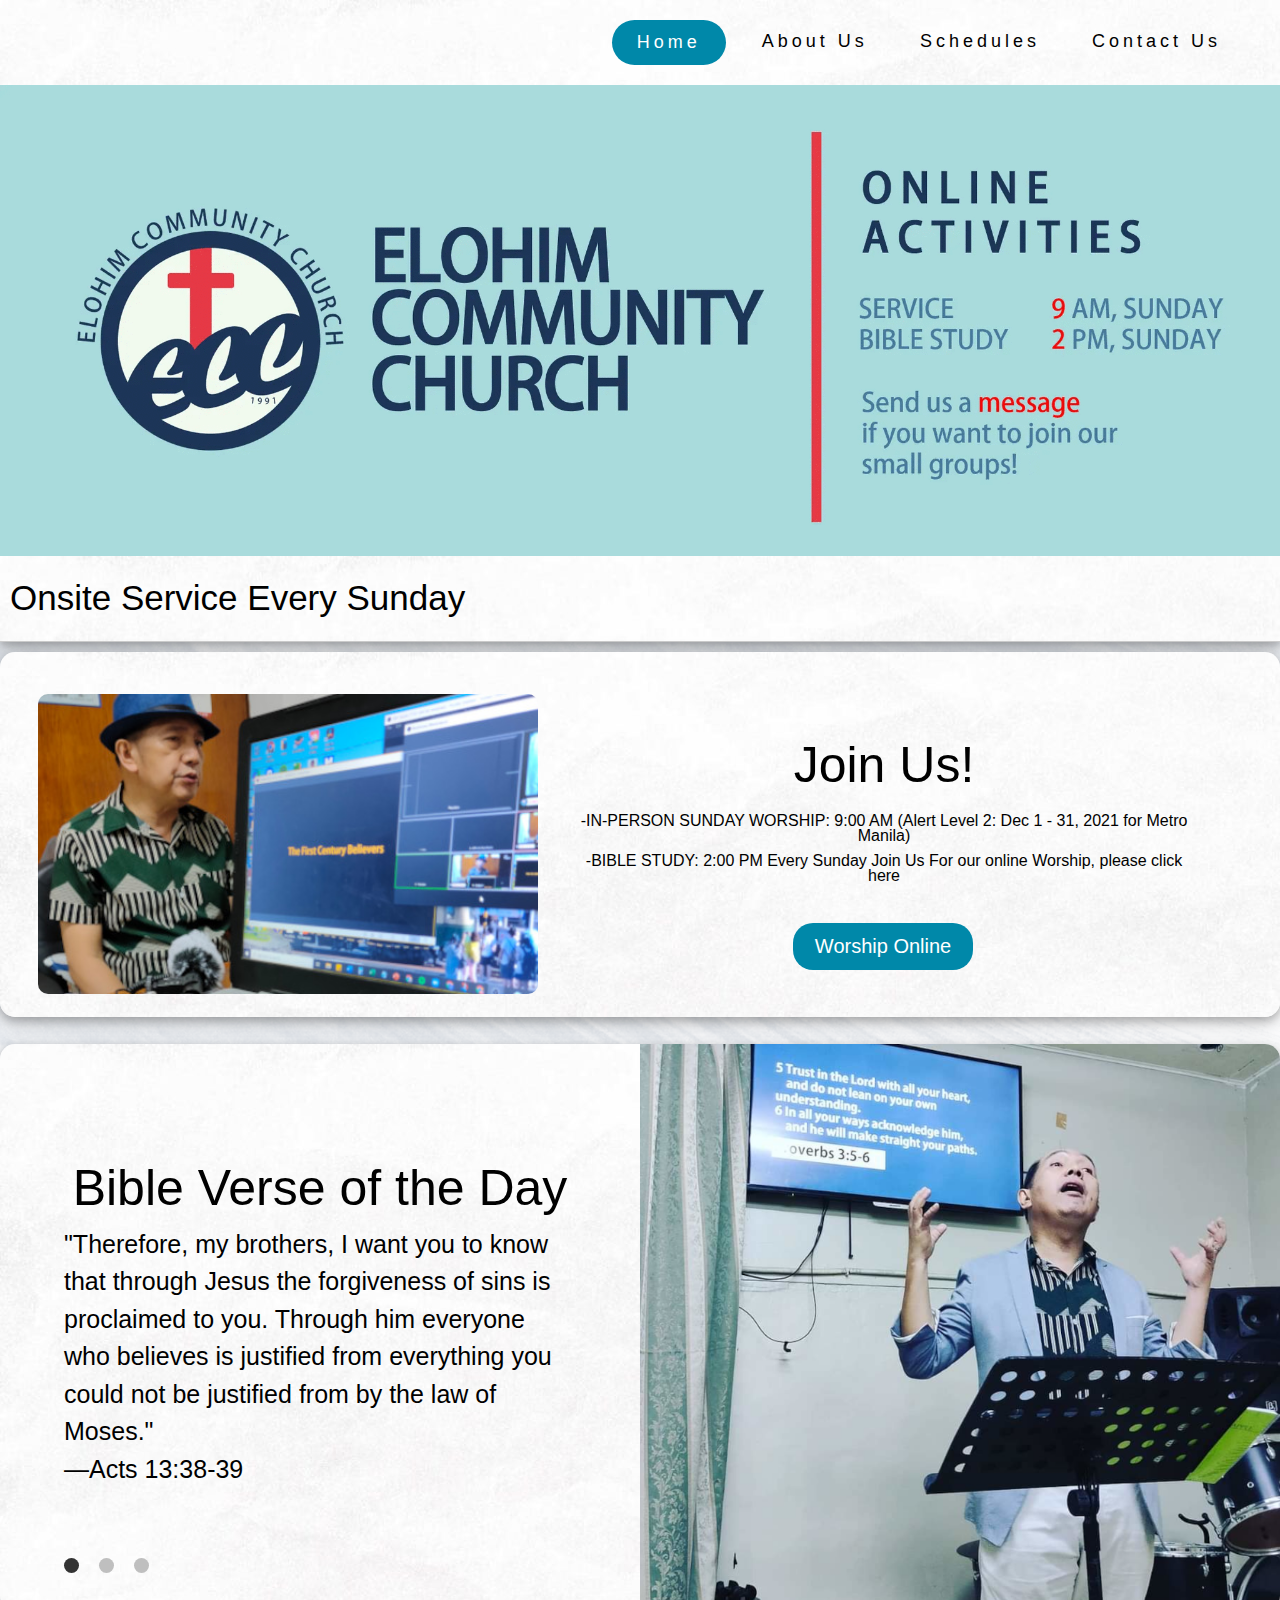
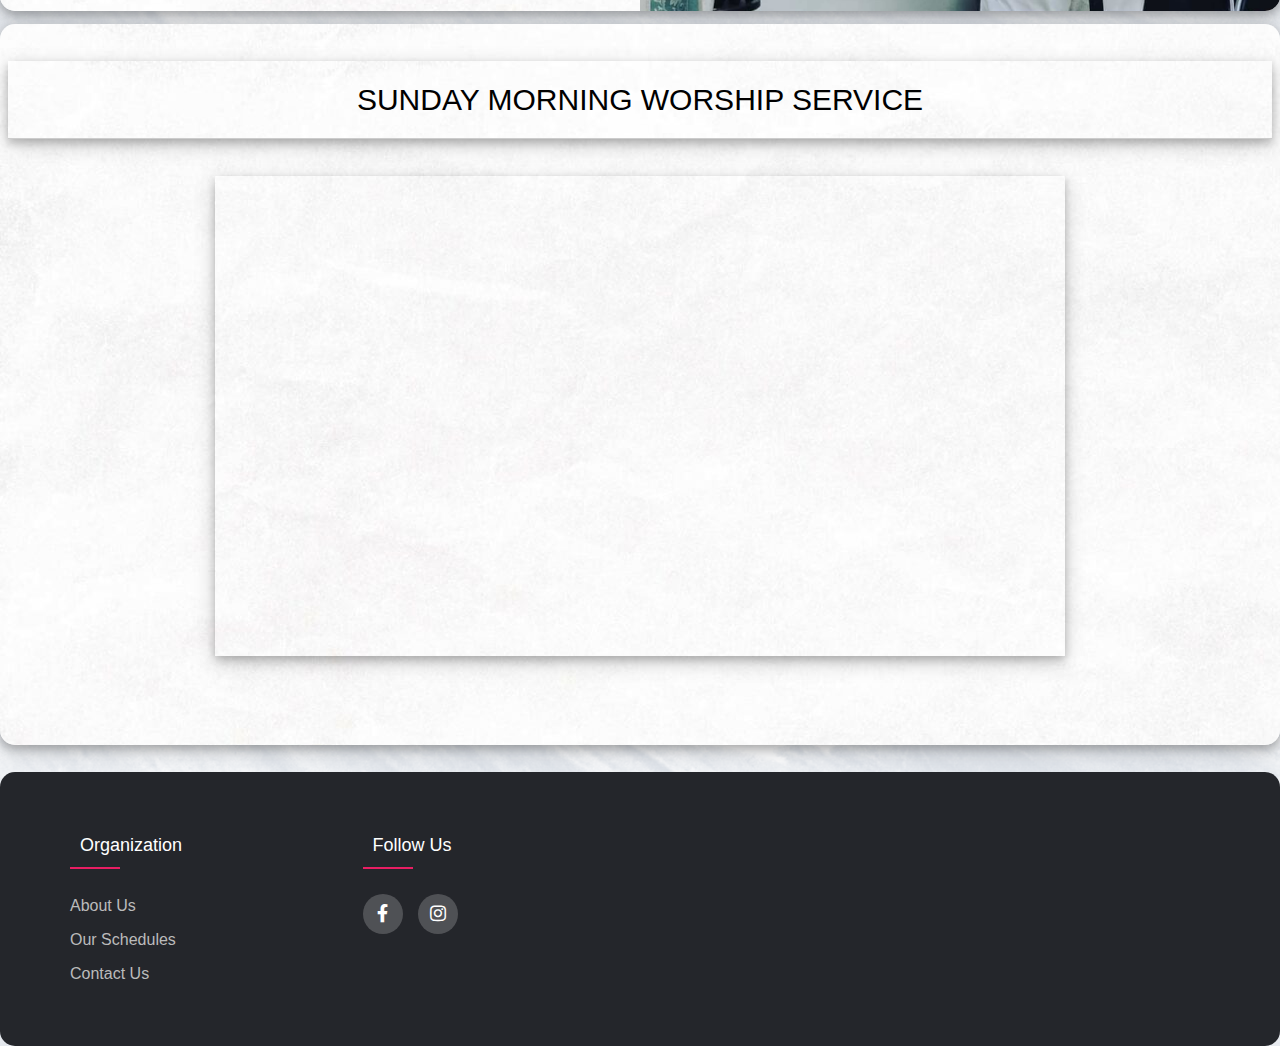
==== commit 2bb8e2c1: "Update index.html" ====
--- a/index.html
+++ b/index.html
@@ -123,8 +123,8 @@
 			<div class="footer-col">
 				<h4>organization</h4>
 				<ul>
-					<li><a href="aboutus.html">about us</a></li>
-					<li><a href="#">our services</a></li>
+					<li><a href="aboutus.html">About us</a></li>
+					<li><a href="#">Our schedules</a></li>
 					<li><a href="#">Contact Us</a></li>
 				</ul>
 			</div>
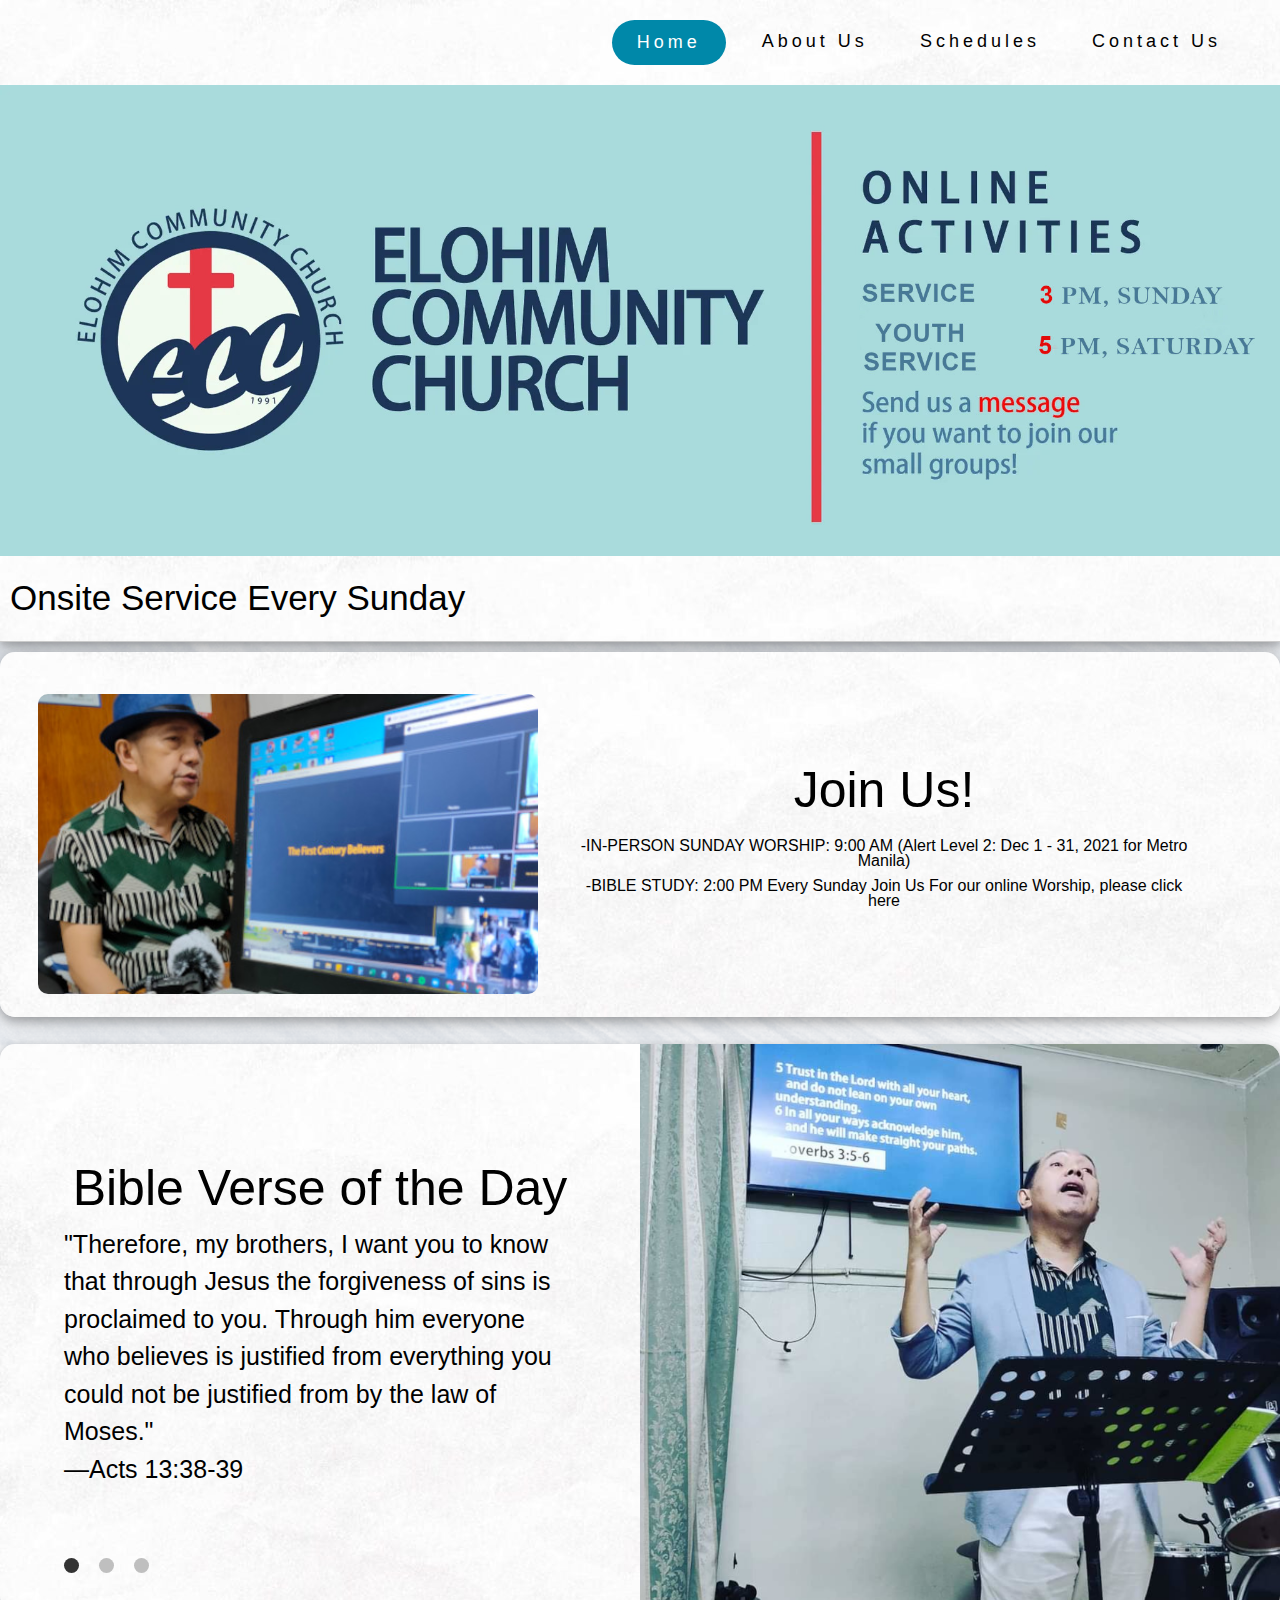
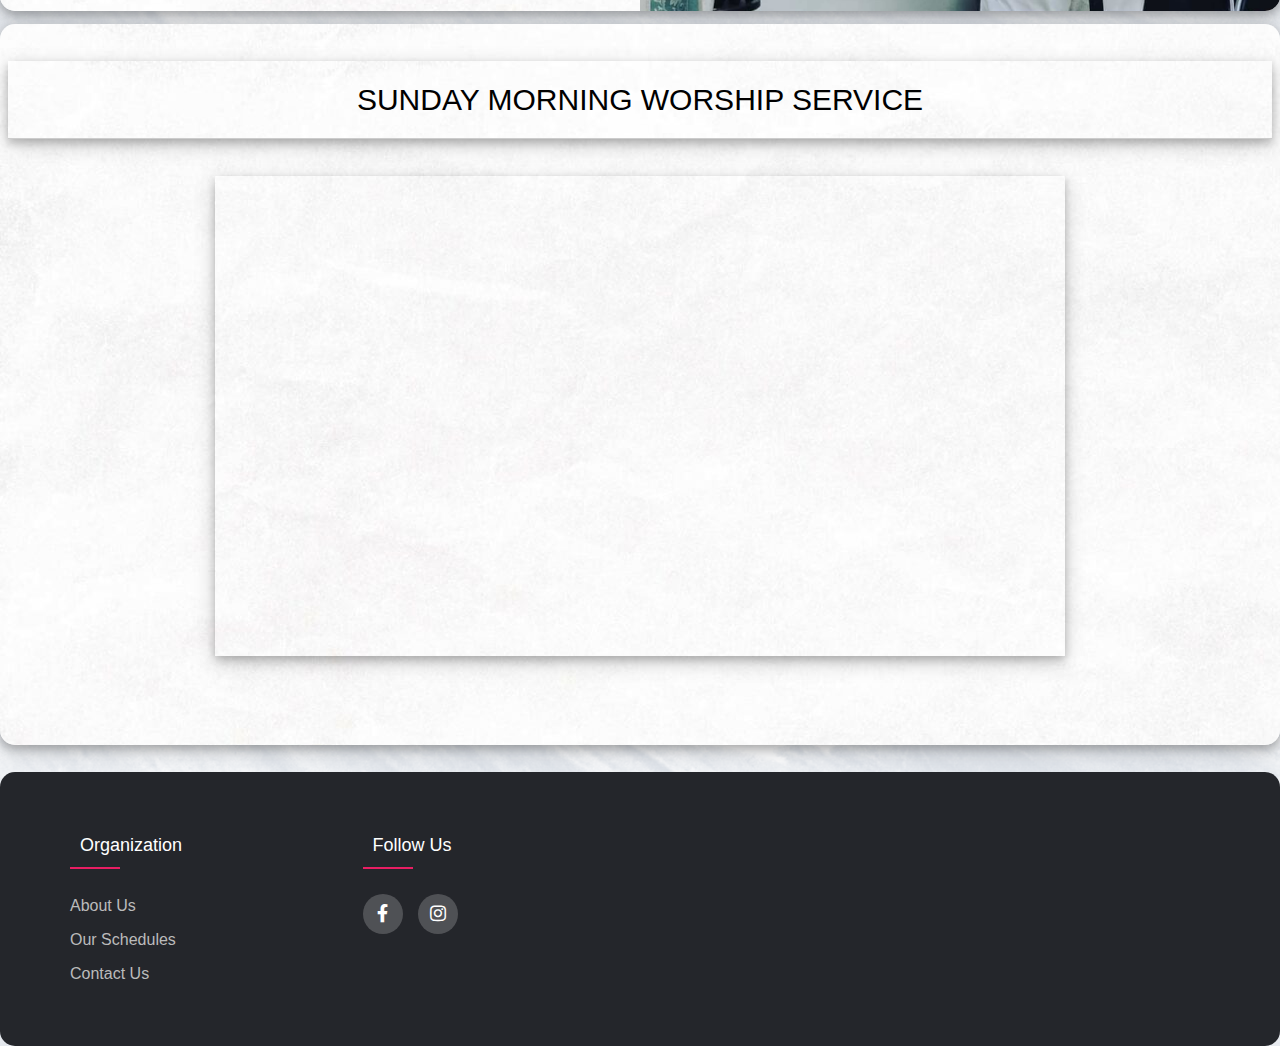
==== commit 64f59036: "Update index.html" ====
--- a/index.html
+++ b/index.html
@@ -1,7 +1,7 @@
 <!DOCTYPE html>
 <html lang="en">
 	<head>
-<title>HOMPAGE</title>
+<title>HOMEPAGE</title>
 <meta charset="UTF-8">
 <link rel="stylesheet" href="CSS4.css">
 <link rel="stylesheet" type="text/css" href="https://cdnjs.cloudflare.com/ajax/libs/font-awesome/5.15.1/css/all.min.css">
@@ -13,13 +13,13 @@
 	  <div class="-right -hide-small">
 		<a href="index.html" class="woww">Home</a>
 		<a href="aboutus.html" class="-bar-item -button">About Us</a>&nbsp;&nbsp;&nbsp;
-		<a href="#" class="-bar-item -button">Schedules</a>
-		<a href="#" class="-bar-item -button">Contact Us</a> 
+		<a href="Schedules.html" class="-bar-item -button">Schedules</a>
+		<a href="contact.html" class="-bar-item -button">Contact Us</a> 
 	  </div>
 	</div>
   </div>
 	<header>
-		<img class="image" src="Pictures/LOGO.gif" alt="Architecture" width="1500" height="800">
+		<img class="image" src="Pictures/Banner.jpg" alt="Architecture" width="1500" height="800">
 	</header>
 		<!-- Project Section -->
 		<h4 class="-border-bottom -border-light-grey -padding-16">Onsite Service Every Sunday</h4>
@@ -41,7 +41,6 @@
 				  &nbsp;&nbsp;&nbsp;&nbsp;&nbsp;&nbsp;&nbsp;&nbsp;&nbsp;&nbsp;&nbsp;
 				  &nbsp;&nbsp;&nbsp;&nbsp;&nbsp;&nbsp;&nbsp;&nbsp;&nbsp;&nbsp;&nbsp;&nbsp;
 				  &nbsp;&nbsp;&nbsp;&nbsp;&nbsp;&nbsp;&nbsp;&nbsp;&nbsp;
-				  <button type="button">Worship Online</button>
 		  </div>
 		</div>
 	</div>
@@ -124,8 +123,8 @@
 				<h4>organization</h4>
 				<ul>
 					<li><a href="aboutus.html">About us</a></li>
-					<li><a href="#">Our schedules</a></li>
-					<li><a href="#">Contact Us</a></li>
+					<li><a href="Schedules.html">Our schedules</a></li>
+					<li><a href="contact.html">Contact Us</a></li>
 				</ul>
 			</div>
 			<div class="footer-col">
